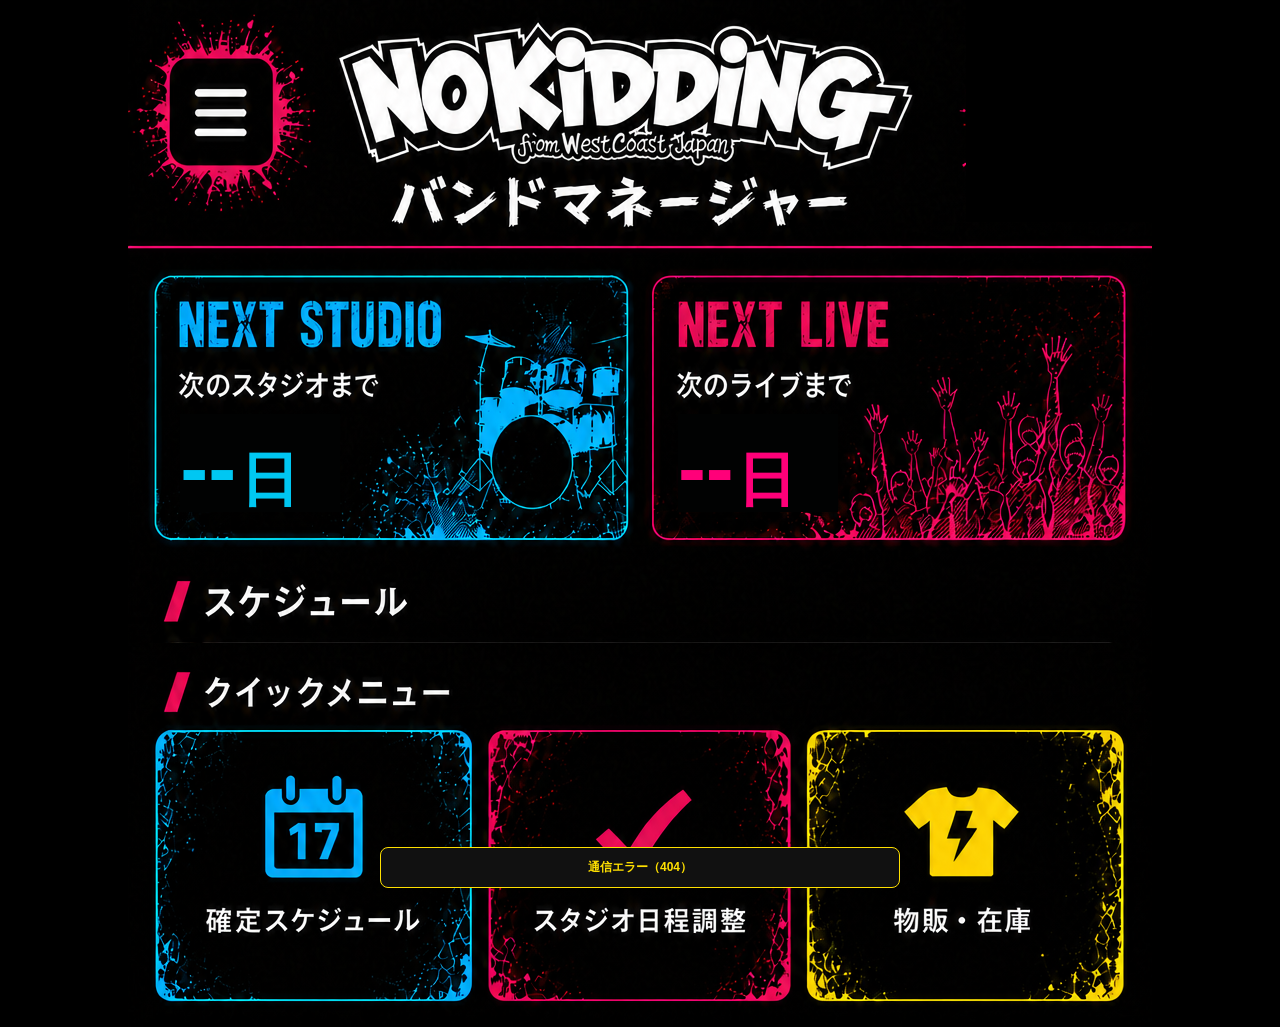
==== index.html @ f6306afd "Add files via upload" ====
<!doctype html>
<html lang="ja">
<head>
  <meta charset="utf-8">
  <meta name="viewport" content="width=device-width,initial-scale=1,viewport-fit=cover">
  <meta name="theme-color" content="#050505">
  <meta name="description" content="NO KIDDING BAND MANAGER">
  <title>NO KIDDING BAND MANAGER</title>
  <link rel="manifest" href="manifest.webmanifest">
  <link rel="icon" href="icon.svg" type="image/svg+xml">
  <link rel="stylesheet" href="pixel.css?v=9.0.4">
  <link rel="stylesheet" href="shared.css?v=9.0.4">
</head>
<body>
  <main class="visual-page" id="top">
    <section class="visual-top" aria-label="NO KIDDING BAND MANAGER トップ">
      <button class="hotspot menu-button" type="button" aria-label="メニューを開く" aria-expanded="false"></button>
      <div class="next-countdown next-studio-count" aria-label="次のスタジオまで" aria-live="polite">
        <strong>--</strong><span>日</span>
      </div>
      <div class="next-countdown next-live-count" aria-label="次のライブまで" aria-live="polite">
        <strong>--</strong><span>日</span>
      </div>
    </section>

    <section class="home-schedule-region" aria-labelledby="home-schedule-title">
      <h1 id="home-schedule-title" class="sr-only">確定スケジュール</h1>
      <div class="home-schedule-list" aria-live="polite"></div>
    </section>

    <section class="visual-bottom" aria-label="クイックメニュー">
      <button class="hotspot quick-card quick-schedule" type="button" data-target="schedule" aria-label="確定スケジュール"></button>
      <button class="hotspot quick-card quick-studio" type="button" data-target="studio" aria-label="スタジオ日程調整"></button>
      <button class="hotspot quick-card quick-merch" type="button" data-target="merch" aria-label="物販・在庫"></button>
    </section>
  </main>

  <div class="sheet-backdrop" hidden></div>
  <nav class="side-sheet" aria-label="メニュー" aria-hidden="true">
    <button class="sheet-close" type="button" aria-label="閉じる">×</button>
    <img src="logo.png" alt="">
    <a href="#top">ホーム</a>
    <a href="schedule.html">確定スケジュール</a>
    <a href="studio.html">スタジオ日程調整</a>
    <a href="merch.html">物販・在庫</a>
  </nav>
  <div class="toast" role="status" aria-live="polite"></div>
  <script src="api.js?v=9.0.4"></script>
  <script src="app.js?v=9.0.4"></script>
</body>
</html>
---- pixel.css ----
:root {
  color-scheme:dark;
  --pink:#ff0079;
  --cyan:#00c7f2;
  --yellow:#ffe100;
}
* { box-sizing:border-box; }
html,body { margin:0; min-height:100%; background:#000; }
body {
  overflow-x:hidden;
  color:#fff;
  font-family:"Noto Sans JP","Yu Gothic",Meiryo,Arial,sans-serif;
}
button { font:inherit; }
.sr-only {
  position:absolute;
  width:1px;
  height:1px;
  padding:0;
  margin:-1px;
  overflow:hidden;
  clip:rect(0,0,0,0);
  white-space:nowrap;
  border:0;
}

.visual-page {
  position:relative;
  width:min(100%,1024px);
  margin:0 auto;
  background:#000;
}
.visual-top,.visual-bottom {
  position:relative;
  width:100%;
  background-image:url("top-page.png");
  background-repeat:no-repeat;
  background-size:100% auto;
}
.visual-top {
  aspect-ratio:1024/643;
  background-position:center top;
}
.visual-top::after {
  content:"";
  position:absolute;
  z-index:1;
  top:0;
  right:0;
  width:18.2%;
  height:34.5%;
  background:#000;
  pointer-events:none;
}
.visual-bottom {
  aspect-ratio:1024/384;
  background-position:center bottom;
}
.next-countdown {
  position:absolute;
  z-index:2;
  top:64.4%;
  display:flex;
  align-items:flex-end;
  width:15.6%;
  height:15.2%;
  padding:0 0 .5%;
  overflow:hidden;
  background:#010202;
  font-family:Impact,"Arial Narrow Bold",Arial,sans-serif;
  line-height:.9;
  pointer-events:none;
}
.next-studio-count {
  left:5.1%;
  color:var(--cyan);
}
.next-live-count {
  left:53.7%;
  color:var(--pink);
}
.next-countdown strong {
  font-size:clamp(29px,8.2vw,84px);
  font-weight:900;
}
.next-countdown span {
  margin-left:.06em;
  font-size:clamp(21px,5.8vw,59px);
  font-weight:900;
}
.next-countdown.is-empty {
  align-items:center;
}
.next-countdown.is-empty strong {
  font-family:"Noto Sans JP","Yu Gothic",Meiryo,sans-serif;
  font-size:clamp(19px,4.2vw,43px);
  font-weight:800;
}
.hotspot {
  position:absolute;
  display:block;
  margin:0;
  padding:0;
  border:0;
  border-radius:12px;
  background:transparent;
  color:transparent;
  cursor:pointer;
}
.hotspot:focus-visible,.home-schedule-card:focus-visible,.home-schedule-empty:focus-visible {
  outline:3px solid #fff;
  outline-offset:-4px;
  box-shadow:0 0 18px #fff;
}
.hotspot:active { background:rgba(255,255,255,.09); transform:scale(.985); }
.menu-button { left:4.1%; top:7.6%; width:13.5%; height:22.7%; }
.quick-schedule { left:2.9%; top:19.5%; width:30.4%; height:69.3%; }
.quick-studio { left:34.8%; top:19.5%; width:30.3%; height:69.3%; }
.quick-merch { left:66.7%; top:19.5%; width:30.4%; height:69.3%; }

.home-schedule-region {
  position:relative;
  z-index:1;
  padding:0 2.9%;
  background:#000;
}
.home-schedule-list {
  display:grid;
  gap:8px;
  width:100%;
}
.home-schedule-card {
  position:relative;
  display:grid;
  grid-template-columns:190px minmax(0,1fr) 48px;
  align-items:center;
  width:100%;
  min-height:0;
  padding:0 19px 0 0;
  overflow:hidden;
  border:2px solid #656568;
  border-radius:17px;
  background:linear-gradient(100deg,rgba(255,255,255,.04),transparent 48%),#070708;
  color:var(--cyan);
  text-align:left;
  cursor:pointer;
  transition:.18s ease;
  box-shadow:inset 0 1px rgba(255,255,255,.04);
}
.home-schedule-card.live { color:var(--pink); }
.home-schedule-card.other { color:var(--yellow); }
.home-schedule-card:hover {
  border-color:currentColor;
  box-shadow:0 0 17px color-mix(in srgb,currentColor 35%,transparent);
}
.home-schedule-card:active { transform:scale(.985); }
.home-date {
  position:relative;
  z-index:1;
  align-self:stretch;
  display:grid;
  place-content:center;
  height:auto;
  margin:4px 0;
  border-right:2px solid #555;
  color:#fff;
  text-align:center;
}
.home-date strong {
  font:700 44px/1 "Arial Narrow","Noto Sans JP",Arial,sans-serif;
  letter-spacing:0;
}
.home-date small {
  margin-top:4px;
  color:#fff;
  font-size:26px;
  font-weight:1000;
  line-height:1.1;
}
.home-schedule-copy {
  position:relative;
  z-index:1;
  display:grid;
  grid-template-columns:max-content minmax(0,1fr);
  align-items:center;
  gap:4px 32px;
  min-width:0;
  padding:4px 32px;
}
.home-type {
  display:block;
  width:132px;
  padding:8px;
  border:2px solid currentColor;
  border-radius:3px;
  color:currentColor;
  font:900 19px Arial,sans-serif;
  letter-spacing:.06em;
  text-align:center;
}
.home-schedule-copy > strong {
  display:block;
  overflow:hidden;
  color:#fff;
  font-size:30px;
  font-weight:1000;
  line-height:1.2;
  text-overflow:ellipsis;
  white-space:nowrap;
}
.home-schedule-copy > small {
  grid-column:1/-1;
  display:flex;
  align-items:center;
  min-width:0;
  overflow:hidden;
  color:#eee;
  font-size:21px;
  font-weight:800;
  white-space:nowrap;
}
.home-schedule-copy > small > span:not(.home-time-icon):not(.home-pin-icon) {
  overflow:hidden;
  text-overflow:ellipsis;
}
.home-time-icon {
  position:relative;
  flex:0 0 auto;
  width:27px;
  height:27px;
  margin-right:10px;
  border:3px solid #fff;
  border-radius:50%;
}
.home-time-icon::before,.home-time-icon::after {
  content:"";
  position:absolute;
  left:50%;
  top:50%;
  width:3px;
  border-radius:2px;
  background:#fff;
  transform-origin:50% 0;
}
.home-time-icon::before { height:8px; transform:translate(-50%,-1px) rotate(180deg); }
.home-time-icon::after { height:7px; transform:translate(-50%,-1px) rotate(125deg); }
.home-pin-icon {
  position:relative;
  flex:0 0 auto;
  width:23px;
  height:23px;
  margin:0 12px 0 28px;
  border-radius:50% 50% 50% 0;
  background:var(--pink);
  transform:rotate(-45deg);
}
.home-pin-icon::after {
  content:"";
  position:absolute;
  left:7px;
  top:7px;
  width:9px;
  height:9px;
  border-radius:50%;
  background:#070708;
}
.home-arrow {
  position:relative;
  z-index:1;
  color:currentColor;
  font:300 62px/1 Arial,sans-serif;
  text-align:center;
}
.home-schedule-empty {
  display:grid;
  place-items:center;
  min-height:158px;
  width:100%;
  padding:24px;
  border:2px dashed #656568;
  border-radius:17px;
  background:#070708;
  color:#fff;
  text-align:center;
  cursor:pointer;
}
.home-schedule-empty strong { display:block; margin-bottom:8px; font-size:25px; }
.home-schedule-empty span { color:#aaa; font-size:17px; }

.sheet-backdrop { position:fixed; inset:0; background:rgba(0,0,0,.78); z-index:40; }
.side-sheet { position:fixed; z-index:50; inset:0 auto 0 0; width:min(82vw,340px); background:#08080a; border-right:2px solid var(--cyan); padding:72px 28px; transform:translateX(-105%); transition:.25s ease; box-shadow:10px 0 30px #000; }
.side-sheet.open { transform:none; }
.side-sheet img { width:100%; margin-bottom:34px; }
.side-sheet a { display:block; color:#fff; text-decoration:none; border-bottom:1px solid #333; padding:16px 5px; font-weight:800; }
.sheet-close { position:absolute; right:16px; top:15px; color:#fff; border:0; background:none; font-size:36px; cursor:pointer; }
.toast { position:fixed; left:50%; bottom:24px; transform:translate(-50%,20px); opacity:0; z-index:60; background:#fff; color:#080808; padding:10px 18px; font-weight:700; transition:.2s; pointer-events:none; white-space:nowrap; }
.toast.show { opacity:1; transform:translate(-50%,0); }

@media (max-width:600px) {
  .hotspot { border-radius:6px; }
  .home-schedule-list { gap:8px; }
  .home-schedule-card {
    grid-template-columns:78px minmax(0,1fr) 24px;
    min-height:0;
    padding-right:6px;
    border-width:1px;
    border-radius:9px;
  }
  .home-date { height:auto; margin:3px 0; padding-left:0; border-right-width:1px; }
  .home-date strong { font-size:25px; font-weight:700; }
  .home-date small { margin-top:2px; font-size:14px; }
  .home-schedule-copy {
    grid-template-columns:69px minmax(0,1fr);
    gap:2px 9px;
    padding:2px 10px;
  }
  .home-type { width:69px; padding:4px; border-width:1px; font-size:9px; }
  .home-schedule-copy > strong { font-size:15px; }
  .home-schedule-copy > small { font-size:9.4px; }
  .home-time-icon { width:14px; height:14px; margin-right:5px; border-width:1.5px; }
  .home-time-icon::before,.home-time-icon::after { width:1.5px; }
  .home-time-icon::before { height:4px; }
  .home-time-icon::after { height:3.5px; }
  .home-pin-icon { width:12px; height:12px; margin:0 5px 0 9px; }
  .home-pin-icon::after { left:4px; top:4px; width:4px; height:4px; }
  .home-arrow { font-size:35px; }
  .home-schedule-empty { min-height:104px; padding:16px; border-width:1px; border-radius:9px; }
  .home-schedule-empty strong { margin-bottom:5px; font-size:16px; }
  .home-schedule-empty span { font-size:11px; }
  .toast { max-width:92vw; font-size:12px; }
}
@media (prefers-reduced-motion:reduce) { * { transition:none!important; } }
---- shared.css ----
.nk-login {
  position:fixed;
  inset:0;
  z-index:9999;
  display:grid;
  place-items:center;
  padding:20px;
  background:rgba(0,0,0,.94);
  color:#fff;
  font-family:Arial,"Noto Sans JP",sans-serif;
}
.nk-login[hidden] { display:none; }
.nk-login-card {
  width:min(100%,390px);
  padding:28px 22px 22px;
  border:2px solid #ff1493;
  border-radius:14px;
  background:#080808;
  box-shadow:0 0 34px rgba(255,20,147,.3);
  text-align:center;
}
.nk-login-card::before {
  content:"NO KIDDING";
  display:block;
  margin-bottom:8px;
  color:#00d8ff;
  font-size:13px;
  font-weight:900;
  letter-spacing:.22em;
}
.nk-login-card h2 { margin:0 0 8px; font-size:26px; }
.nk-login-card p { margin:0 0 20px; color:#bbb; font-size:14px; line-height:1.6; }
.nk-login-card label { display:block; text-align:left; font-size:13px; font-weight:800; }
.nk-login-card input {
  width:100%;
  height:52px;
  margin-top:7px;
  padding:0 15px;
  border:1px solid #777;
  border-radius:8px;
  outline:none;
  background:#111;
  color:#fff;
  font:700 20px/1 Arial,sans-serif;
  letter-spacing:.12em;
  box-sizing:border-box;
}
.nk-login-card input:focus { border-color:#00d8ff; box-shadow:0 0 0 3px rgba(0,216,255,.15); }
.nk-login-card button {
  width:100%;
  height:52px;
  margin-top:14px;
  border:0;
  border-radius:8px;
  background:#ff1493;
  color:#050505;
  font-size:16px;
  font-weight:950;
}
.nk-login-card button:disabled { opacity:.55; }
.nk-login-error { min-height:22px; margin:12px 0 0!important; color:#ffe000!important; font-weight:800; }
.nk-sync-error {
  position:fixed;
  z-index:9998;
  left:12px;
  right:12px;
  bottom:calc(12px + env(safe-area-inset-bottom));
  max-width:520px;
  margin:auto;
  padding:11px 14px;
  border:1px solid #ffe000;
  border-radius:8px;
  background:#111;
  color:#ffe000;
  font:800 12px/1.45 Arial,"Noto Sans JP",sans-serif;
  text-align:center;
}
body.nk-busy { cursor:progress; }
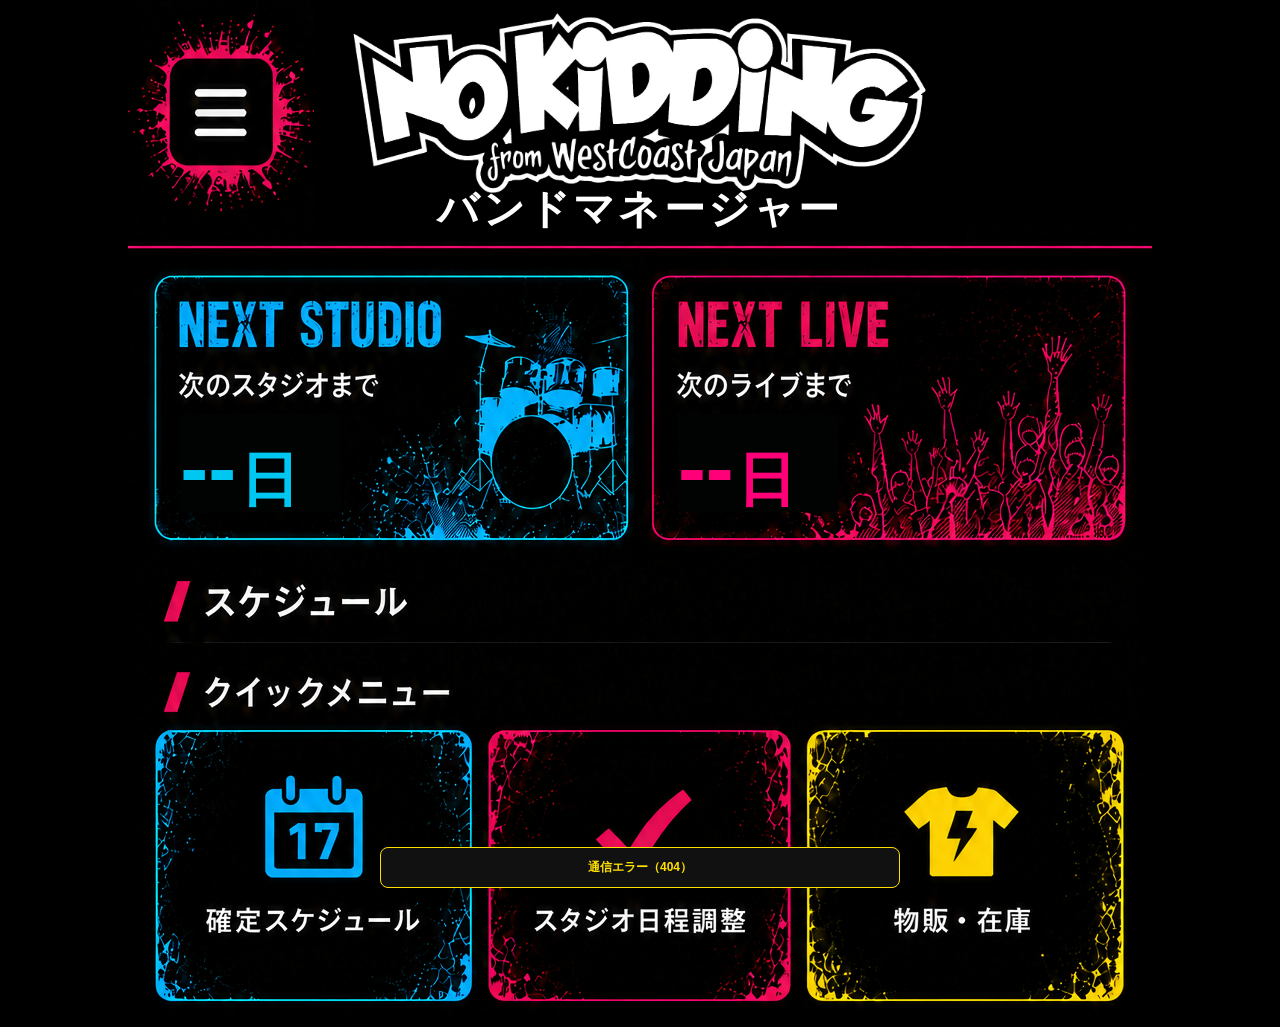
==== commit 8f1132fa: "Add files via upload" ====
--- a/index.html
+++ b/index.html
@@ -8,13 +8,17 @@
   <title>NO KIDDING BAND MANAGER</title>
   <link rel="manifest" href="manifest.webmanifest">
   <link rel="icon" href="icon.svg" type="image/svg+xml">
-  <link rel="stylesheet" href="pixel.css?v=9.0.4">
-  <link rel="stylesheet" href="shared.css?v=9.0.4">
+  <link rel="stylesheet" href="pixel.css?v=9.0.6">
+  <link rel="stylesheet" href="shared.css?v=9.0.6">
 </head>
 <body>
   <main class="visual-page" id="top">
     <section class="visual-top" aria-label="NO KIDDING BAND MANAGER トップ">
       <button class="hotspot menu-button" type="button" aria-label="メニューを開く" aria-expanded="false"></button>
+      <div class="home-brand" aria-hidden="true">
+        <img src="logo.png" alt="">
+        <strong>バンドマネージャー</strong>
+      </div>
       <div class="next-countdown next-studio-count" aria-label="次のスタジオまで" aria-live="polite">
         <strong>--</strong><span>日</span>
       </div>
@@ -45,7 +49,7 @@
     <a href="merch.html">物販・在庫</a>
   </nav>
   <div class="toast" role="status" aria-live="polite"></div>
-  <script src="api.js?v=9.0.4"></script>
-  <script src="app.js?v=9.0.4"></script>
+  <script src="api.js?v=9.0.6"></script>
+  <script src="app.js?v=9.0.6"></script>
 </body>
 </html>
--- a/pixel.css
+++ b/pixel.css
@@ -40,6 +40,17 @@
 .visual-top {
   aspect-ratio:1024/643;
   background-position:center top;
+}
+.visual-top::before {
+  content:"";
+  position:absolute;
+  z-index:1;
+  top:0;
+  left:18.2%;
+  width:63.6%;
+  height:37.5%;
+  background:#000;
+  pointer-events:none;
 }
 .visual-top::after {
   content:"";
@@ -51,6 +62,32 @@
   height:34.5%;
   background:#000;
   pointer-events:none;
+}
+.home-brand {
+  position:absolute;
+  z-index:2;
+  top:2%;
+  left:50%;
+  width:56%;
+  transform:translateX(-50%);
+  color:#fff;
+  text-align:center;
+  pointer-events:none;
+}
+.home-brand img {
+  display:block;
+  width:100%;
+  height:auto;
+  margin:0 auto;
+}
+.home-brand strong {
+  display:block;
+  margin-top:-4px;
+  font-size:clamp(16px,4vw,41px);
+  font-weight:1000;
+  line-height:1;
+  letter-spacing:.08em;
+  white-space:nowrap;
 }
 .visual-bottom {
   aspect-ratio:1024/384;
@@ -167,13 +204,13 @@
   text-align:center;
 }
 .home-date strong {
-  font:700 44px/1 "Arial Narrow","Noto Sans JP",Arial,sans-serif;
+  font:700 36px/1 "Arial Narrow","Noto Sans JP",Arial,sans-serif;
   letter-spacing:0;
 }
 .home-date small {
   margin-top:4px;
   color:#fff;
-  font-size:26px;
+  font-size:20px;
   font-weight:1000;
   line-height:1.1;
 }
@@ -307,8 +344,8 @@
     border-radius:9px;
   }
   .home-date { height:auto; margin:3px 0; padding-left:0; border-right-width:1px; }
-  .home-date strong { font-size:25px; font-weight:700; }
-  .home-date small { margin-top:2px; font-size:14px; }
+  .home-date strong { font-size:20px; font-weight:700; }
+  .home-date small { margin-top:2px; font-size:11px; }
   .home-schedule-copy {
     grid-template-columns:69px minmax(0,1fr);
     gap:2px 9px;
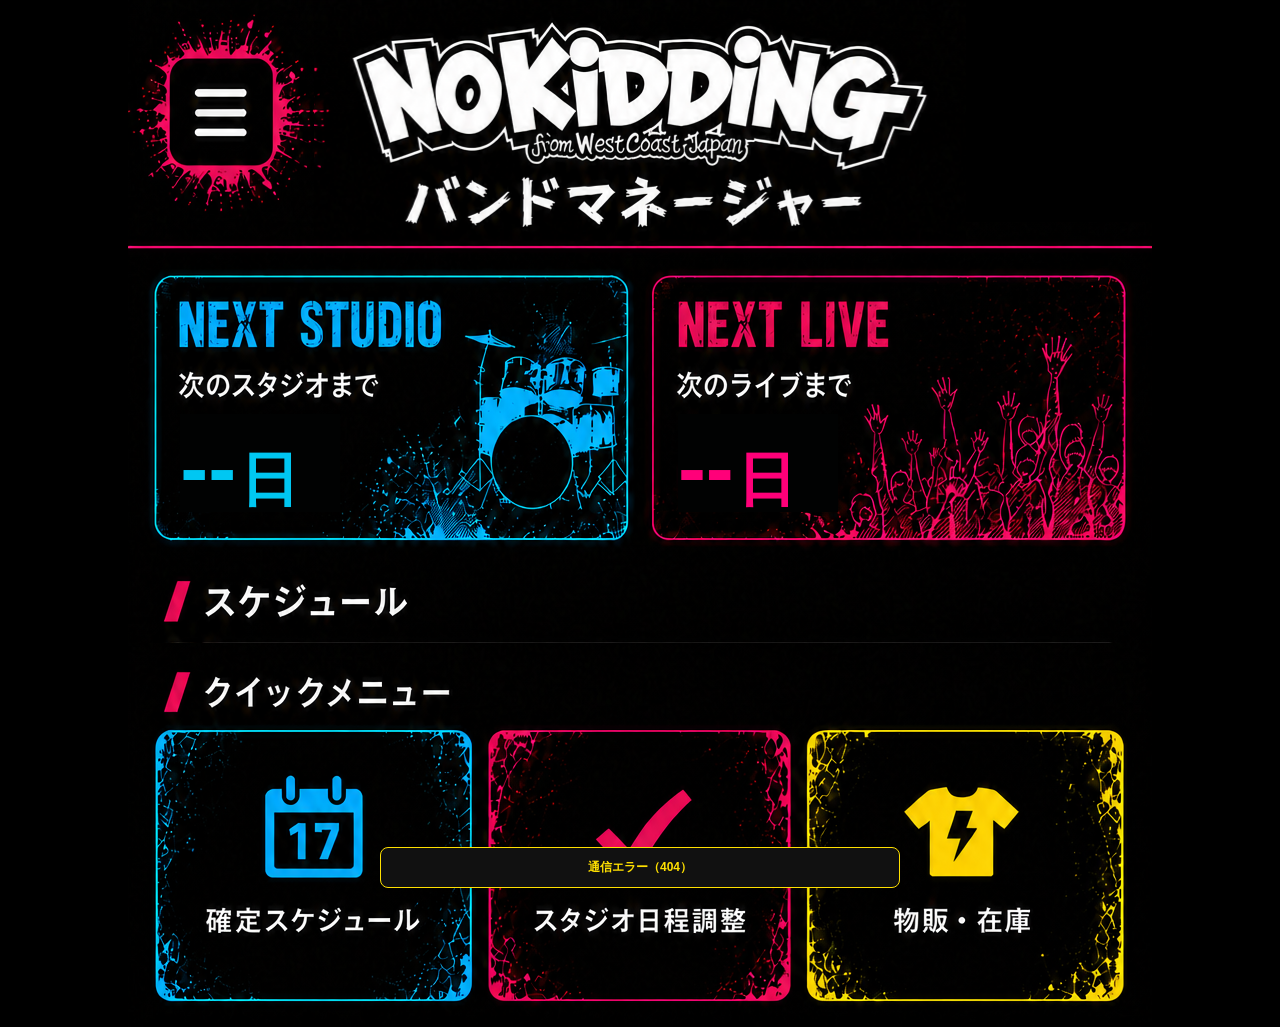
==== commit 214bed36: "Add files via upload" ====
--- a/index.html
+++ b/index.html
@@ -8,17 +8,14 @@
   <title>NO KIDDING BAND MANAGER</title>
   <link rel="manifest" href="manifest.webmanifest">
   <link rel="icon" href="icon.svg" type="image/svg+xml">
-  <link rel="stylesheet" href="pixel.css?v=9.0.6">
-  <link rel="stylesheet" href="shared.css?v=9.0.6">
+  <link rel="stylesheet" href="pixel.css?v=9.0.7">
+  <link rel="stylesheet" href="shared.css?v=9.0.7">
 </head>
 <body>
   <main class="visual-page" id="top">
     <section class="visual-top" aria-label="NO KIDDING BAND MANAGER トップ">
       <button class="hotspot menu-button" type="button" aria-label="メニューを開く" aria-expanded="false"></button>
-      <div class="home-brand" aria-hidden="true">
-        <img src="logo.png" alt="">
-        <strong>バンドマネージャー</strong>
-      </div>
+      <div class="home-brand" aria-hidden="true"></div>
       <div class="next-countdown next-studio-count" aria-label="次のスタジオまで" aria-live="polite">
         <strong>--</strong><span>日</span>
       </div>
@@ -49,7 +46,7 @@
     <a href="merch.html">物販・在庫</a>
   </nav>
   <div class="toast" role="status" aria-live="polite"></div>
-  <script src="api.js?v=9.0.6"></script>
-  <script src="app.js?v=9.0.6"></script>
+  <script src="api.js?v=9.0.7"></script>
+  <script src="app.js?v=9.0.7"></script>
 </body>
 </html>
--- a/pixel.css
+++ b/pixel.css
@@ -66,28 +66,16 @@
 .home-brand {
   position:absolute;
   z-index:2;
-  top:2%;
-  left:50%;
-  width:56%;
-  transform:translateX(-50%);
-  color:#fff;
-  text-align:center;
+  top:0;
+  left:18.2%;
+  width:63.6%;
+  height:37.5%;
+  overflow:hidden;
+  background-image:url("top-page.png");
+  background-repeat:no-repeat;
+  background-position:46.25% top;
+  background-size:157.2327% auto;
   pointer-events:none;
-}
-.home-brand img {
-  display:block;
-  width:100%;
-  height:auto;
-  margin:0 auto;
-}
-.home-brand strong {
-  display:block;
-  margin-top:-4px;
-  font-size:clamp(16px,4vw,41px);
-  font-weight:1000;
-  line-height:1;
-  letter-spacing:.08em;
-  white-space:nowrap;
 }
 .visual-bottom {
   aspect-ratio:1024/384;
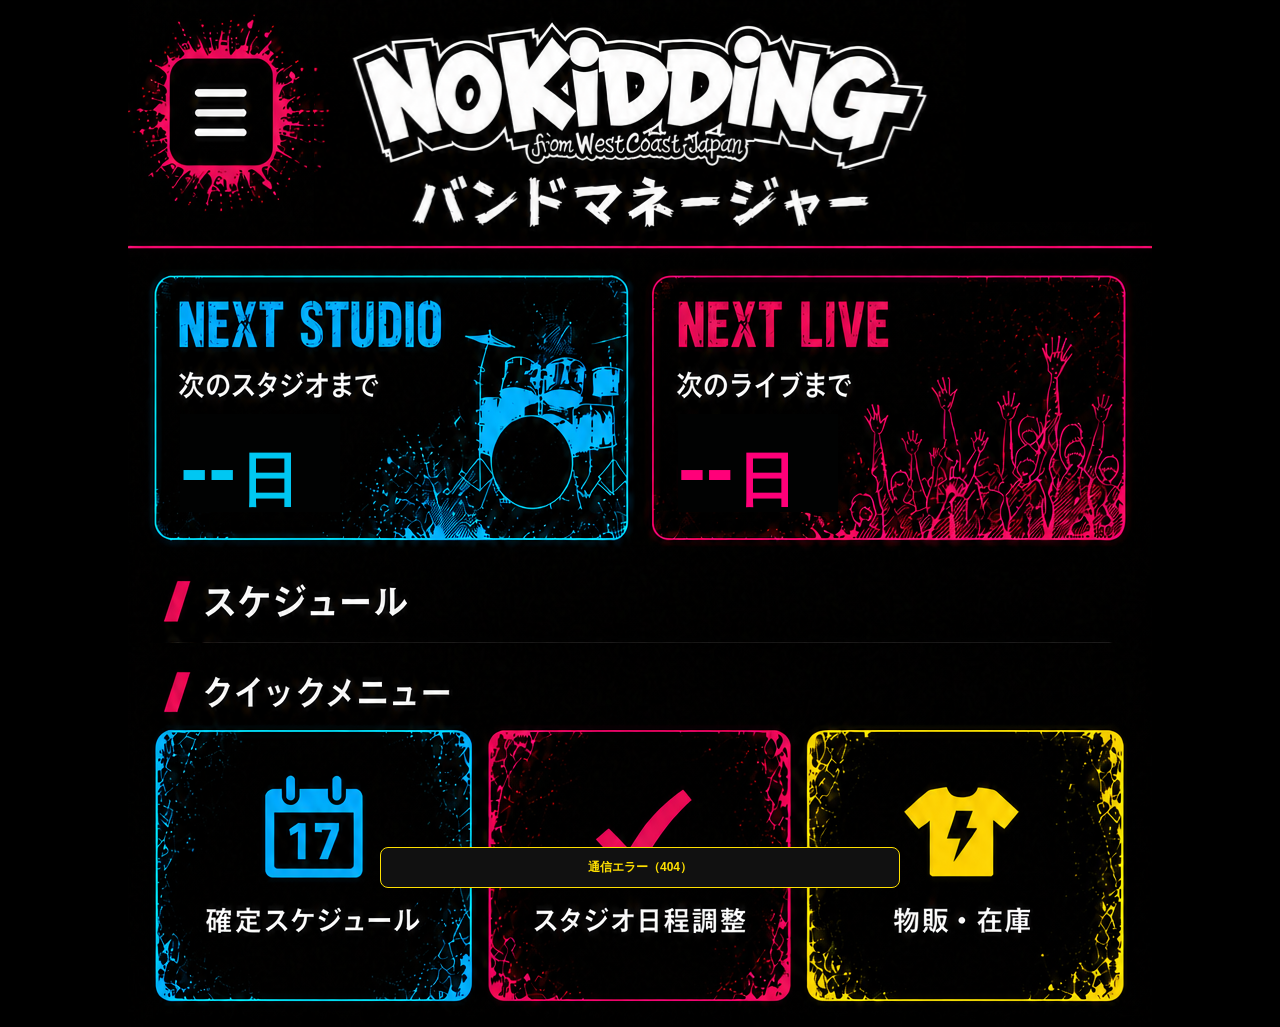
==== commit a08b6911: "Add files via upload" ====
--- a/index.html
+++ b/index.html
@@ -8,8 +8,8 @@
   <title>NO KIDDING BAND MANAGER</title>
   <link rel="manifest" href="manifest.webmanifest">
   <link rel="icon" href="icon.svg" type="image/svg+xml">
-  <link rel="stylesheet" href="pixel.css?v=9.0.7">
-  <link rel="stylesheet" href="shared.css?v=9.0.7">
+  <link rel="stylesheet" href="pixel.css?v=9.0.9">
+  <link rel="stylesheet" href="shared.css?v=9.0.9">
 </head>
 <body>
   <main class="visual-page" id="top">
@@ -46,7 +46,7 @@
     <a href="merch.html">物販・在庫</a>
   </nav>
   <div class="toast" role="status" aria-live="polite"></div>
-  <script src="api.js?v=9.0.7"></script>
-  <script src="app.js?v=9.0.7"></script>
+  <script src="api.js?v=9.0.9"></script>
+  <script src="app.js?v=9.0.9"></script>
 </body>
 </html>
--- a/pixel.css
+++ b/pixel.css
@@ -76,6 +76,24 @@
   background-position:46.25% top;
   background-size:157.2327% auto;
   pointer-events:none;
+}
+.home-brand::before,
+.home-brand::after {
+  content:"";
+  position:absolute;
+  inset:0;
+  pointer-events:none;
+}
+.home-brand::before {
+  top:70%;
+  background:#000;
+}
+.home-brand::after {
+  background-image:url("top-page.png");
+  background-repeat:no-repeat;
+  background-position:44.37% top;
+  background-size:157.2327% auto;
+  clip-path:inset(70% 0 0 0);
 }
 .visual-bottom {
   aspect-ratio:1024/384;
@@ -132,7 +150,7 @@
   color:transparent;
   cursor:pointer;
 }
-.hotspot:focus-visible,.home-schedule-card:focus-visible,.home-schedule-empty:focus-visible {
+.hotspot:focus-visible {
   outline:3px solid #fff;
   outline-offset:-4px;
   box-shadow:0 0 18px #fff;
@@ -157,7 +175,7 @@
 .home-schedule-card {
   position:relative;
   display:grid;
-  grid-template-columns:190px minmax(0,1fr) 48px;
+  grid-template-columns:190px minmax(0,1fr);
   align-items:center;
   width:100%;
   min-height:0;
@@ -168,17 +186,10 @@
   background:linear-gradient(100deg,rgba(255,255,255,.04),transparent 48%),#070708;
   color:var(--cyan);
   text-align:left;
-  cursor:pointer;
-  transition:.18s ease;
   box-shadow:inset 0 1px rgba(255,255,255,.04);
 }
 .home-schedule-card.live { color:var(--pink); }
 .home-schedule-card.other { color:var(--yellow); }
-.home-schedule-card:hover {
-  border-color:currentColor;
-  box-shadow:0 0 17px color-mix(in srgb,currentColor 35%,transparent);
-}
-.home-schedule-card:active { transform:scale(.985); }
 .home-date {
   position:relative;
   z-index:1;
@@ -289,13 +300,6 @@
   border-radius:50%;
   background:#070708;
 }
-.home-arrow {
-  position:relative;
-  z-index:1;
-  color:currentColor;
-  font:300 62px/1 Arial,sans-serif;
-  text-align:center;
-}
 .home-schedule-empty {
   display:grid;
   place-items:center;
@@ -307,7 +311,6 @@
   background:#070708;
   color:#fff;
   text-align:center;
-  cursor:pointer;
 }
 .home-schedule-empty strong { display:block; margin-bottom:8px; font-size:25px; }
 .home-schedule-empty span { color:#aaa; font-size:17px; }
@@ -325,7 +328,7 @@
   .hotspot { border-radius:6px; }
   .home-schedule-list { gap:8px; }
   .home-schedule-card {
-    grid-template-columns:78px minmax(0,1fr) 24px;
+    grid-template-columns:78px minmax(0,1fr);
     min-height:0;
     padding-right:6px;
     border-width:1px;
@@ -348,7 +351,6 @@
   .home-time-icon::after { height:3.5px; }
   .home-pin-icon { width:12px; height:12px; margin:0 5px 0 9px; }
   .home-pin-icon::after { left:4px; top:4px; width:4px; height:4px; }
-  .home-arrow { font-size:35px; }
   .home-schedule-empty { min-height:104px; padding:16px; border-width:1px; border-radius:9px; }
   .home-schedule-empty strong { margin-bottom:5px; font-size:16px; }
   .home-schedule-empty span { font-size:11px; }
